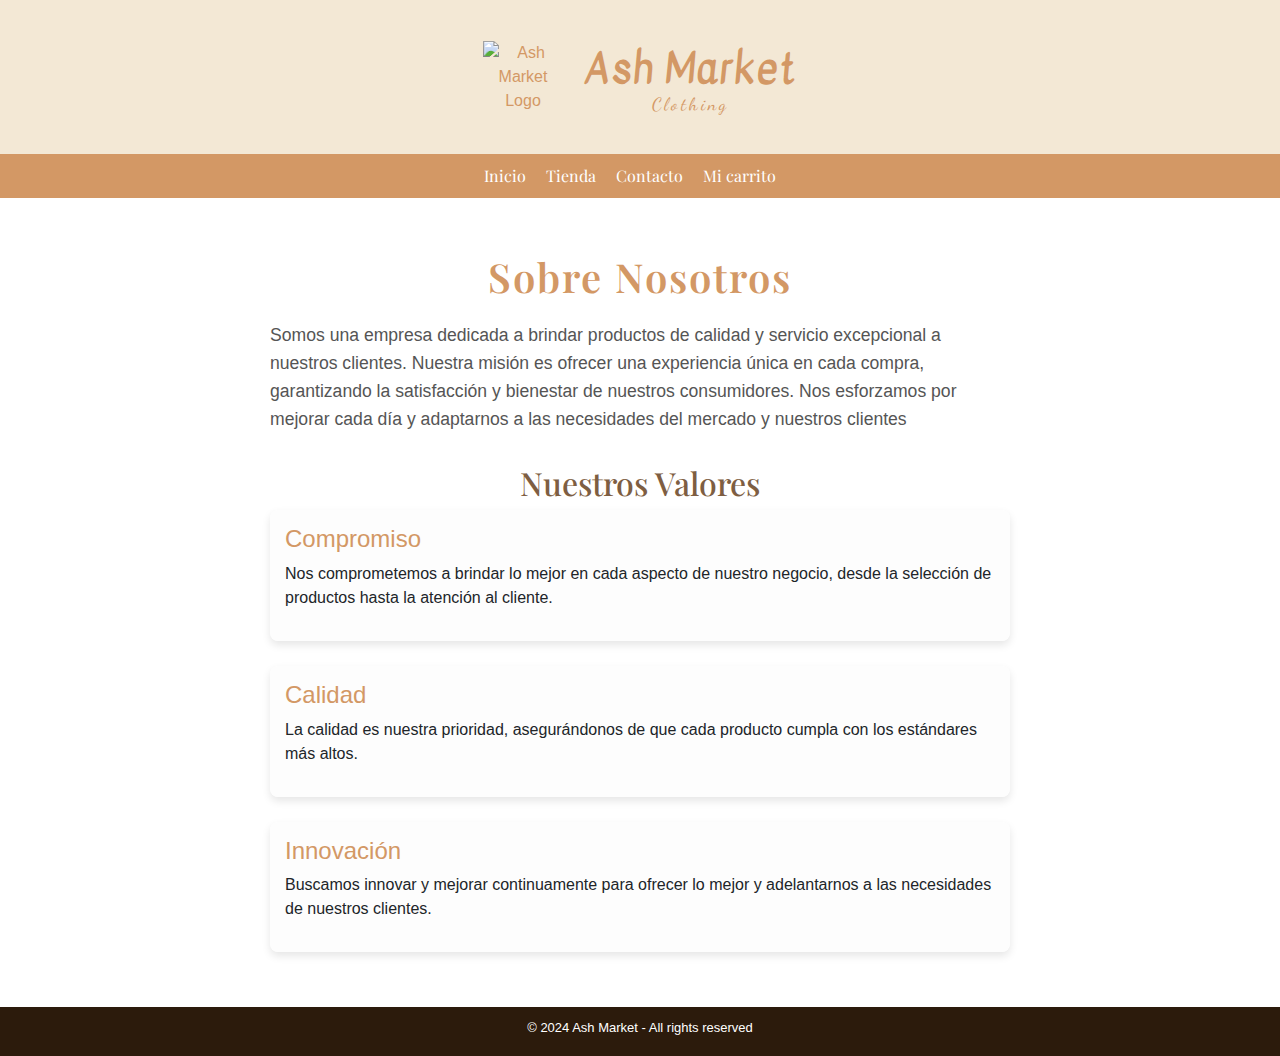
==== about.html @ e1fd2fd2 "uploading everything" ====
<!DOCTYPE html>
<html lang="en">
  <head>
    <meta charset="UTF-8" />
    <meta name="viewport" content="width=device-width, initial-scale=1.0" />
    <meta
      name="description"
      content="Ash Market - Tu tienda en línea con los mejores productos y ofertas exclusivas"
    />
    <meta name="author" content="Ayelen Llampa" />
    <title>Nosotros</title>
    <link rel="icon" href="/assets/images/favicon.png" type="image/png" />
    <link rel="preconnect" href="https://fonts.googleapis.com" />
    <link rel="preconnect" href="https://fonts.gstatic.com" crossorigin />
    <link
      href="https://fonts.googleapis.com/css2?family=Kavivanar&display=swap"
      rel="stylesheet"
    />
    <link
      href="https://fonts.googleapis.com/css2?family=Dancing+Script:wght@400..700&display=swap"
      rel="stylesheet"
    />
    <link
      href="https://fonts.googleapis.com/css2?family=Playfair+Display:ital,wght@0,400..900;1,400..900&display=swap"
      rel="stylesheet"
    />
    <link
      href="https://cdn.jsdelivr.net/npm/bootstrap@5.3.3/dist/css/bootstrap.min.css"
      rel="stylesheet"
      integrity="sha384-QWTKZyjpPEjISv5WaRU9OFeRpok6YctnYmDr5pNlyT2bRjXh0JMhjY6hW+ALEwIH"
      crossorigin="anonymous"
    />
    <script
      src="https://kit.fontawesome.com/7d6368e503.js"
      crossorigin="anonymous"
    ></script>
    <link rel="stylesheet" href="/assets/css/styles.css" />
  </head>
  <body>
    <header>
      <section class="header-section">
        <img src="assets/images/navlogo.png" alt="Ash Market Logo" width="80" />
        <div class="header-title">
          <h1>Ash Market</h1>
          <p class="clothing">Clothing</p>
        </div>
      </section>

      <nav>
        <ul>
          <li><a href="index.html">Inicio</a></li>
          <li><a href="shop.html">Tienda</a></li>
          <li><a href="contact.html">Contacto</a></li>
          <li><a href="cartItem1.html">Mi carrito</a></li>
        </ul>
      </nav>
    </header>
    <main>
      <div class="container about-container">
        <h1 class="about-title">Sobre Nosotros</h1>
        <p class="about-description">
          Somos una empresa dedicada a brindar productos de calidad y servicio
          excepcional a nuestros clientes. Nuestra misión es ofrecer una
          experiencia única en cada compra, garantizando la satisfacción y
          bienestar de nuestros consumidores. Nos esforzamos por mejorar cada
          día y adaptarnos a las necesidades del mercado y nuestros clientes
        </p>
        <section class="values-section">
          <h2 class="text-center values-title">Nuestros Valores</h2>
          <div class="value-item">
            <h4>Compromiso</h4>
            <p>
              Nos comprometemos a brindar lo mejor en cada aspecto de nuestro
              negocio, desde la selección de productos hasta la atención al cliente.</p>
            </p>
          </div>
           <div class="value-item">
        <h4>Calidad</h4>
        <p>La calidad es nuestra prioridad, asegurándonos de que cada producto cumpla con los estándares más altos.</p>
      </div>
      <div class="value-item">
        <h4>Innovación</h4>
        <p>Buscamos innovar y mejorar continuamente para ofrecer lo mejor y adelantarnos a las necesidades de nuestros clientes.</p>
      </div>
        </section>
      </div>
    </main>
    <footer>
      <p>&copy; 2024 Ash Market <span>- All rights reserved</span></p>
    </footer>
    <script
      src="https://cdn.jsdelivr.net/npm/bootstrap@5.3.3/dist/js/bootstrap.bundle.min.js"
      integrity="sha384-YvpcrYf0tY3lHB60NNkmXc5s9fDVZLESaAA55NDzOxhy9GkcIdslK1eN7N6jIeHz"
      crossorigin="anonymous"
    ></script>
  </body>
</html>
---- assets/css/styles.css ----
body {
  font-family: Arial, sans-serif;
  margin: 0;
  padding: 0;
  display: flex;
  flex-direction: column;
  min-height: 100vh;
}

header {
  background-color: #f3e8d5;
  color: white;
  padding: 0;
}
.header-section {
  color: #d39865;
  display: flex;
  justify-content: center;
  gap: 20px;
  padding: 20px;
  align-items: center;
  text-align: center;
}

.clothing {
  margin-top: -10px;
  color: #d39865;
  letter-spacing: 3px;
  font-size: large;
  font-family: "Dancing Script", cursive;
}
nav {
  display: flex;
  background-color: #d39865;
  padding: 10px;
  text-align: center;
  justify-content: center;
  font-family: "Playfair Display", serif;
}
nav ul {
  list-style-type: none;
  padding: 0;
  display: flex;
  margin: 0;
  align-items: center;
}

nav ul li {
  margin-right: 20px;
}
img {
  background-color: #f3e8d5;
}
nav ul li a {
  color: white;
  text-decoration: none;
}
main {
  flex: 1;
  display: flex;
  flex-direction: column;
  justify-content: center;
  background-color: f2a65a;
}
h1 {
  font-family: "Kavivanar";
  font-weight: 600;
  letter-spacing: 2px;
  font-style: normal;
  padding-top: 25px;
}
.main-content {
  display: flex;
  flex-direction: row;
  align-items: center;
}
.welcome-text {
  font-size: 2rem;
  color: #d39865;
  font-weight: bold;
  margin-bottom: 10px;
}
.offers-text {
  font-size: 1.5rem;
  color: #d39865;
  margin-bottom: 20px;
}
.btn-primary {
  background-color: #d39865;
  border-color: #d39865;
  margin-bottom: 20px;
  padding: 6px 10px;
  color: white;
  font-size: x-large;
  border-radius: 5px;
}
.btn-primary:hover {
  background-color: #b2824d;
  border-color: #b2824d;
}

.video-container {
  position: relative;
  width: 100%;
  padding-bottom: 41%;
  height: 0;
  margin-left: 40px;
}

.video-container video {
  position: absolute;
  top: 0;
  left: 0;
  width: 100%;
  height: 100%;
}
#reviews {
  width: 70%;
  margin: 0 auto;
  padding-top: 30px;
}
.card-review {
  display: grid;
  grid-template-columns: repeat(auto-fit, minmax(150px, 1fr));
  gap: 2px;
  justify-items: center;
  padding: 10px;
}
.reviews-title {
  font-family: "Playfair Display", serif;
  color: #333;
  margin-bottom: 20px;
}
.review {
  background-color: #fff;
  border: 1px solid #ddd;
  border-radius: 8px;
  padding: 20px;
  box-shadow: 0 4px 8px rgba(0, 0, 0, 0.1);
  max-width: 90%;
  margin: auto;
  height: 180px;
}
.review h5 {
  font-size: 1.2rem;
  color: #d39865;
  margin: 5px 0;
}

.review p {
  font-size: 1rem;
  color: #666;
  margin-bottom: 10px;
}

.stars i {
  color: #ffd700;
  margin: 0 2px;
}

footer {
  background-color: #2c1b0c;
  color: white;
  text-align: center;
  padding: 2.5px;
  position: relative;
  font-size: small;
}
footer p {
  padding-top: 8px;
}
/*Shop Page*/
#products {
  display: flex;
  flex-direction: column;
  padding: 10px;
}
#products h1 {
  font-family: "Playfair Display", serif;
  color: #d39865;
}
.products-container {
  display: grid;
  grid-template-columns: repeat(auto-fill, minmax(250px, 1fr));
  gap: 20px;
  padding: 20px;
}

.product-card {
  padding: 10px;
  text-align: center;
  background-color: #ffffff;
  background-image: linear-gradient(
    0deg,
    #ffffff 0%,
    #fdf4eb 50%,
    #fae9d7 100%
  );
  border-radius: 10px;
  transition: transform 0.3s, box-shadow 0.3s;
  overflow: hidden;
}
.product-card:hover {
  transform: translateY(-5px);
  box-shadow: 0 4px 20px rgba(0, 0, 0, 0.2);
}
.product-card img {
  max-width: 100%;
  object-fit: contain;
  max-height: 300px;
  background-color: transparent;
}

.product-card h2 {
  font-size: 1.5em;
  margin: 10px 0;
  font-family: "Playfair Display", serif;
}

.product-card .price {
  font-size: 1.3em;
  color: #d39865;
  font-family: "Playfair Display", serif;
}

.product-card .shop-button {
  background-color: #d39865;
  color: white;
  border: none;
  padding: 10px;
  cursor: pointer;
  border-radius: 1px;
  font-family: "Playfair Display", serif;
}

.product-card .shop-button:hover {
  background-color: #b2824d;
}
a {
  text-decoration: none;
  color: inherit;
  cursor: pointer;
}

/*Cart Page*/
#cart {
  border: #ffc695 1.5px solid;
  border-radius: 15px;
  padding: 20px;
  display: flex;
  flex-direction: column;
  width: 80%;
  margin: auto;
}

.product-cart img {
  max-width: 100%;
  object-fit: contain;
  max-height: min-content;
  height: 350px;
  background-color: transparent;
}
.total-box {
  display: flex;
  place-self: end;
  padding: 8px;
  color: #d39865;
  border-radius: 8px;
}

.cart-summary {
  padding: 15px;
  display: flex;
  flex-direction: column;
  gap: 15px;
  width: 50%;
  margin: auto;
}

.checkout-button {
  border-radius: 25px;
  padding: 8px 50px;
  background-color: #d39865;
  border-color: #d39865;
  color: white;
}
.checkout-button:hover {
  background-color: #b2824d;
  border-color: #b2824d;
}
.keep-shopping-button {
  border: 1.5px solid #d39865;
  background-color: transparent;
  color: #d39865;
  border-radius: 25px;
  padding: 8px 50px;
}
.keep-shopping-button:hover {
  background-color: #b2824d;
  border-color: #b2824d;
  color: white;
}

.table th,
.table td {
  vertical-align: middle;
  text-align: center;
}

.table .form-control {
  width: 60px;
  margin: 0 auto;
}
.product-cart {
  display: flex;
  justify-content: center;
  align-items: center;
  flex-direction: column;
  text-align: center;
  gap: 8px;
}
.product-cart h2 {
  font-size: 1rem;
  margin: 10px 0 0;
  text-align: center;
}
#cart h2 {
  color: black;
  font-family: "Playfair Display", serif;
  font-size: large;
}

.description {
  font-size: medium;
  font-family: "Lucida Sans", "Lucida Sans Regular", "Lucida Grande",
    "Lucida Sans Unicode", Geneva, Verdana, sans-serif;
  color: rgb(100, 100, 100);
  text-align: center;
  margin: auto;
  max-width: 80%;
  margin: 0 auto;
}
/*About Page*/
.about-container {
  max-width: 800px;
  margin: 0 auto;
  padding: 30px;
}
.about-title {
  font-family: "Playfair Display", serif;
  color: #d39865;
  text-align: center;
  margin-bottom: 20px;
}

.about-description {
  font-size: 1.1rem;
  color: #555;
  line-height: 1.6;
}
.values-title {
  font-family: "Playfair Display", serif;
  color: #7e5e42;
}

.values-section {
  margin-top: 30px;
}

.value-item {
  background-color: #fdfdfdc2;
  padding: 15px;
  border-radius: 8px;
  margin-bottom: 25px;
  box-shadow: 0 4px 8px rgba(0, 0, 0, 0.1);
}

.value-item h4 {
  color: #d39865;
}
/*Contact Page*/
.contact-container {
  max-width: 600px;
  margin: 0 auto;
  padding: 30px;
}

.contact-title {
  font-family: "Playfair Display", serif;
  color: #d39865;
  text-align: center;
  margin-bottom: 20px;
}

.form-group label {
  font-weight: lighter;
  color: #d39865;
}

.submit-button {
  background-color: #d39865;
  border-color: #d39865;
  color: white;
  width: 100%;
  margin-top: 15px;
}

.submit-button:hover {
  background-color: #b2824d;
  border-color: #b2824d;
  color: white;
}
.map-container {
  margin-top: 40px;
  text-align: center;
}

.map-embed {
  width: 100%;
  height: 300px;
  border: 0;
}
/* Media query para pantallas pequeñas */
@media (max-width: 768px) {
  .main-content {
    flex-direction: column;
    align-items: center;
  }

  .video-container {
    margin-left: 0;
    margin-top: 20px;
  }
  .product-cart img {
    max-width: 100%;
    object-fit: cover;
    max-height: 150px;
    background-color: transparent;
  }
  .description {
    width: 100%;
    font-size: small;
  }
  .card-review {
    gap: 18px;
  }
  .contact-container {
    padding: 20px;
    margin-bottom: 25px;
  }
  .map-title,
  .map-container {
    display: none;
  }
}
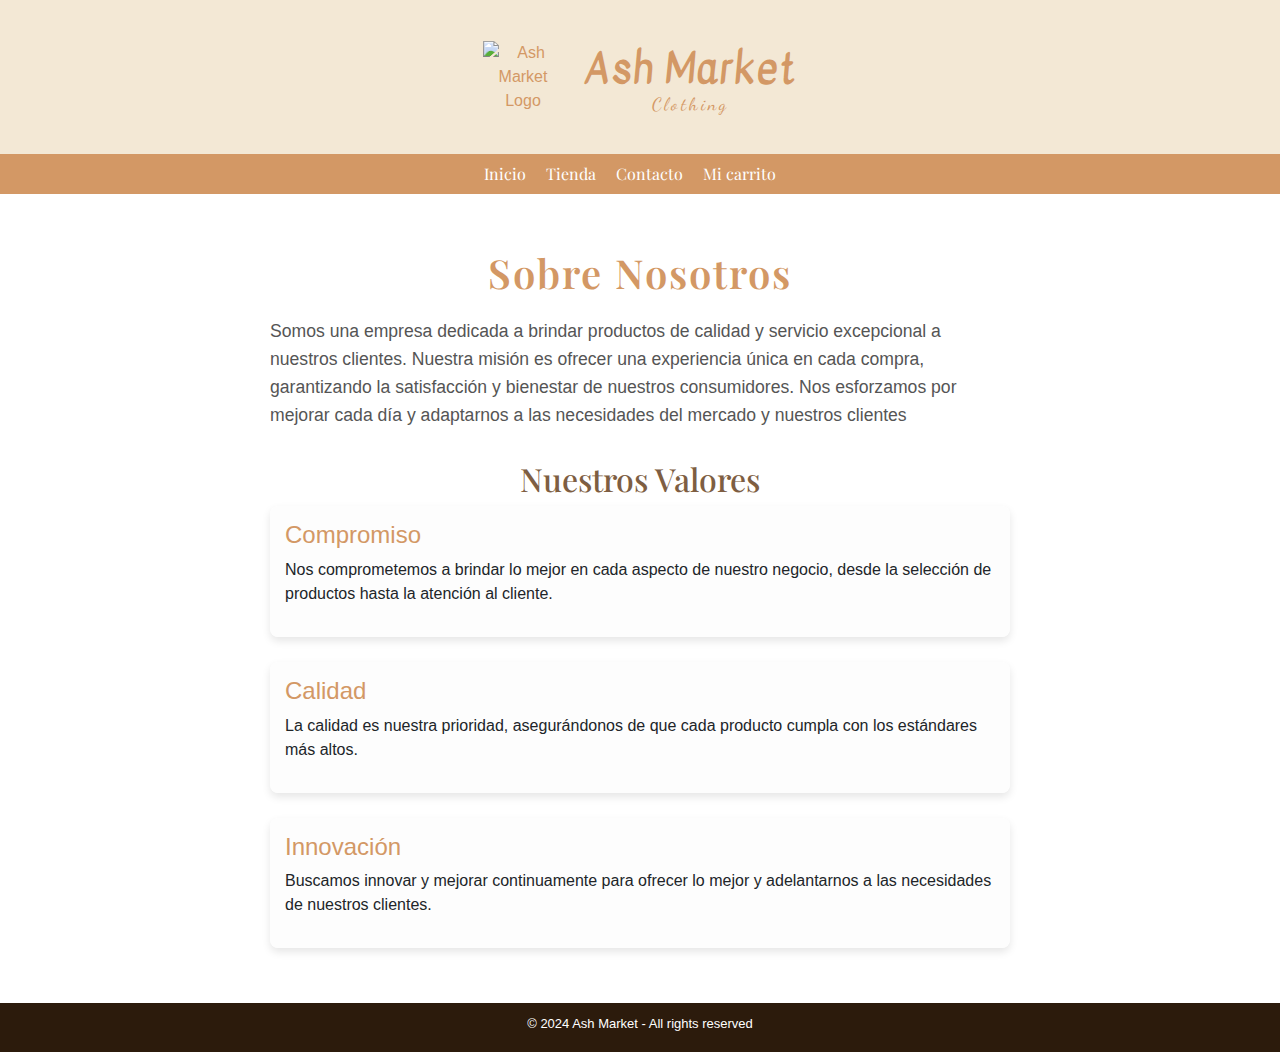
==== commit f2b383db: "fixing responsive and adding collapse navbar" ====
--- a/about.html
+++ b/about.html
@@ -46,13 +46,20 @@
         </div>
       </section>
 
-      <nav>
-        <ul>
-          <li><a href="index.html">Inicio</a></li>
-          <li><a href="shop.html">Tienda</a></li>
-          <li><a href="contact.html">Contacto</a></li>
-          <li><a href="cartItem1.html">Mi carrito</a></li>
-        </ul>
+      <nav class="navbar navbar-expand-lg">
+        <div class="container-fluid">
+          <button class="navbar-toggler" type="button" data-bs-toggle="collapse" data-bs-target="#navbarToggler1" aria-controls="navbarToggler1" aria-expanded="false" aria-label="Toggle navigation">
+            <span class="navbar-toggler-icon"></span>
+          </button>
+          <div class="collapse navbar-collapse" id="navbarToggler1">
+            <ul class="navbar-nav me-auto mb-2 mb-lg-0">
+              <li><a href="index.html">Inicio</a></li>
+              <li><a href="shop.html">Tienda</a></li>
+              <li><a href="contact.html">Contacto</a></li>
+              <li><a href="cartItem1.html">Mi carrito</a></li>
+            </ul>
+          </div>
+        </div>
       </nav>
     </header>
     <main>
--- a/assets/css/styles.css
+++ b/assets/css/styles.css
@@ -41,8 +41,19 @@
   list-style-type: none;
   padding: 0;
   display: flex;
-  margin: 0;
+  margin: auto;
   align-items: center;
+}
+.navbar-toggler {
+  z-index: 1050; /* Mayor que el z-index del carousel para prevenor efecto indeseado*/
+  box-shadow: none;
+  border: #f3e8d5 1px solid;
+}
+.navbar-toggler:focus {
+  box-shadow: 0 0 0 1px rgba(250, 249, 248, 0.466);
+}
+.navbar-toggler-icon {
+  font-size: medium;
 }
 
 nav ul li {
@@ -273,7 +284,7 @@
   display: flex;
   flex-direction: column;
   gap: 15px;
-  width: 50%;
+  width: 60%;
   margin: auto;
 }
 
@@ -437,10 +448,17 @@
     max-height: 150px;
     background-color: transparent;
   }
+  #cart {
+    width: 100%;
+    padding: 20px 8px;
+  }
   .description {
     width: 100%;
     font-size: small;
   }
+  .cart-summary {
+    width: 75%;
+  }
   .card-review {
     gap: 18px;
   }
@@ -453,3 +471,33 @@
     display: none;
   }
 }
+
+@media (max-width: 540px) {
+  #cart {
+    width: 100%;
+    padding: 10px 5px;
+  }
+  .cart-summary {
+    width: 80%;
+  }
+  .table .form-control {
+    width: 40px;
+    margin: 0 auto;
+  }
+  .table {
+    font-size: x-small;
+    margin: auto;
+  }
+  .description {
+    display: none;
+  }
+
+  nav {
+    font-size: medium;
+  }
+}
+@media (max-width: 370px) {
+  .cart-summary {
+    width: 100%;
+  }
+}
